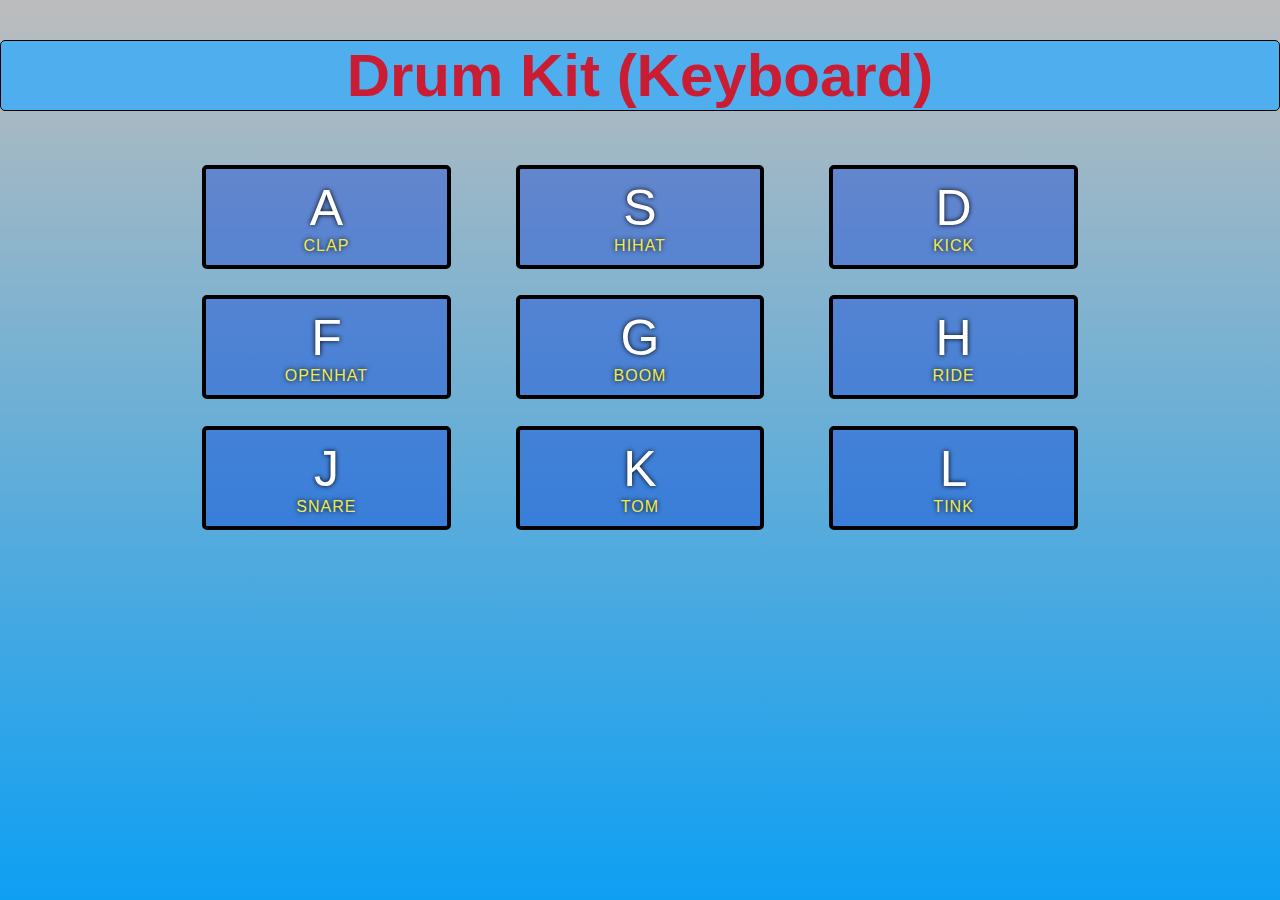
==== index.html @ d4a9aa66 "initial commit" ====
<!DOCTYPE html>
<html>

<head>
	<meta charset="utf-8">
	<meta name="viewport" content="width=device-width">
	<title>Javascript Drum Kit (Keyboard)</title>
	<link href="style.css" rel="stylesheet" type="text/css" />
</head>

<body>
	<div>
		<h1>Drum Kit (Keyboard)</h1>
	</div>
	<div class="container">

		<div data-key="65" class="key">
			<desc>A</desc>
			<span class="sound">clap</span>
      </div>
      <div data-key="83" class="key">
        <desc>S</desc>
        <span class="sound">hihat</span>
      </div>
      <div data-key="68" class="key">
        <desc>D</desc>
        <span class="sound">kick</span>
      </div>
    
      <div data-key="70" class="key">
        <desc>F</desc>
        <span class="sound">openhat</span>
      </div>
      <div data-key="71" class="key">
        <desc>G</desc>
        <span class="sound">boom</span>
      </div>
      <div data-key="72" class="key">
        <desc>H</desc>
        <span class="sound">ride</span>
      </div>
    
      <div data-key="74" class="key">
        <desc>J</desc>
        <span class="sound">snare</span>
      </div>
      <div data-key="75" class="key">
        <desc>K</desc>
        <span class="sound">tom</span>
      </div>
      <div data-key="76" class="key">
        <desc>L</desc>
        <span class="sound">tink</span>
      </div>
    
    <audio data-key="65" src="sounds/clap.wav"></audio>
    <audio data-key="83" src="sounds/hihat.wav"></audio>
    <audio data-key="68" src="sounds/kick.wav"></audio>
    <audio data-key="70" src="sounds/openhat.wav"></audio>
    <audio data-key="71" src="sounds/boom.wav"></audio>
    <audio data-key="72" src="sounds/ride.wav"></audio>
    <audio data-key="74" src="sounds/snare.wav"></audio>
    <audio data-key="75" src="sounds/tom.wav"></audio>
    <audio data-key="76" src="sounds/tink.wav"></audio>

    <script src="https://cdnjs.cloudflare.com/ajax/libs/twitter-bootstrap/4.3.1/js/bootstrap.min.js"></script>
    <script src="script.js"></script></script>
</body>

</html>
---- style.css ----
html {
    font-size: 10px;
    height: 100%;
    background: 
      /* top, transparent red, faked with gradient */ 
      linear-gradient(
        rgba(153, 153, 153, 0.65), 
        rgb(14, 159, 243)
      ),
      /* bottom, image */
      url(http://i.imgur.com/b9r5sEL.jpg) bottom center;
    
    
    background-size: auto 100% ;
    opacity: 29;
    justify-content: center;
  }
  body,html {
    margin: 0;
    padding: 0;
    font-family: sans-serif;
  
  }
  .container {
    display: grid;
    grid-template-columns: 30% 30% 30%;
    grid-template-rows: 30% 30% 30%;
    grid-gap: 5% 5%;
    margin: auto;
    padding-top: 10px;
    width: 70%;
    align-items: center;
  }
  
  h1 {
    text-align: center;
    border: .1rem solid black;
    border-radius: .5rem;
    color: rgb(202, 29, 52);
    align-items: center;
    background: #4faeee;
    font-size: 6em;
  }
  
  h2 {
    text-align: center;
     border: .1rem solid black;
    border-radius: .5rem;
    color: #ffffff;
    align-items: center;
    background: rgb(122, 119, 119);
    font-size: 3em;
    
    
  }
  
  .keys {
    display: flex;
    flex: 1;
    min-height: 100vh;
    align-items: center;
    justify-content: center;
  }
  
  .key {
    border: .4rem solid black;
    border-radius: .5rem;
    margin: 1rem;
    font-size: 1.5rem;
    padding: 1rem .5rem;
    transition: all .07s ease;
    text-align: center;
    color: white;
    background: rgba(13, 60, 214, 0.4);
    text-shadow: 0 0 .5rem black;
  }
  
  .playing {
    transform: scale(1.1);
    border-color: #38967a;
    box-shadow: 0 0 1rem #1a8882;
  }
  
  desc {
    display: block;
    font-size: 5rem;
  }
  
  
  
  .sound {
    font-size: 1.6rem;
    text-transform: uppercase;
    letter-spacing: .1rem;
    color: #eeeb4f;
  }
  
  /* For mobile phones: */
  [class*="col-"] {
    width: 100%;
  }
  
  @media only screen and (min-width: 600px) {
    /* For tablets: */
    .col-s-1 {width: 8.33%;}
    .col-s-2 {width: 16.66%;}
    .col-s-3 {width: 25%;}
    .col-s-4 {width: 33.33%;}
    .col-s-5 {width: 41.66%;}
    .col-s-6 {width: 50%;}
    .col-s-7 {width: 58.33%;}
    .col-s-8 {width: 66.66%;}
    .col-s-9 {width: 75%;}
    .col-s-10 {width: 83.33%;}
    .col-s-11 {width: 91.66%;}
    .col-s-12 {width: 100%;}
  }
  @media only screen and (min-width: 768px) {
    /* For desktop: */
    .col-1 {width: 8.33%;}
    .col-2 {width: 16.66%;}
    .col-3 {width: 25%;}
    .col-4 {width: 33.33%;}
    .col-5 {width: 41.66%;}
    .col-6 {width: 50%;}
    .col-7 {width: 58.33%;}
    .col-8 {width: 66.66%;}
    .col-9 {width: 75%;}
    .col-10 {width: 83.33%;}
    .col-11 {width: 91.66%;}
    .col-12 {width: 100%;}
  }
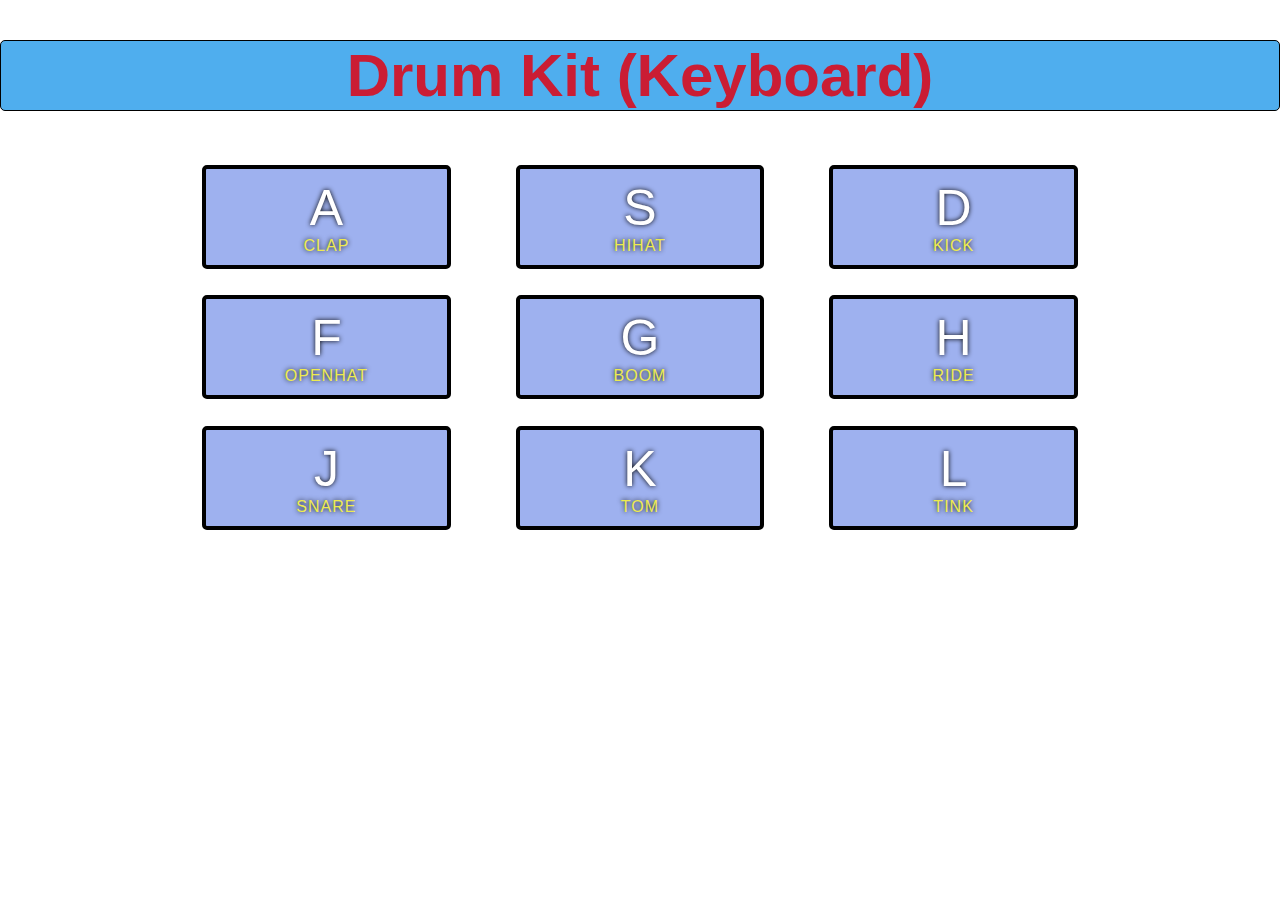
==== commit b8c9b0a2: "updated to include buttons for mobile devices" ====
--- a/index.html
+++ b/index.html
@@ -2,57 +2,63 @@
 <html>
 
 <head>
-	<meta charset="utf-8">
-	<meta name="viewport" content="width=device-width">
-	<title>Javascript Drum Kit (Keyboard)</title>
-	<link href="style.css" rel="stylesheet" type="text/css" />
+  <meta charset="utf-8">
+  <meta name="viewport" content="width=device-width">
+  <title>Javascript Drum Kit (Keyboard)</title>
+
+  <link href="style.css" rel="stylesheet" type="text/css" />
 </head>
 
 <body>
-	<div>
-		<h1>Drum Kit (Keyboard)</h1>
-	</div>
-	<div class="container">
 
-		<div data-key="65" class="key">
-			<desc>A</desc>
-			<span class="sound">clap</span>
-      </div>
-      <div data-key="83" class="key">
-        <desc>S</desc>
-        <span class="sound">hihat</span>
-      </div>
-      <div data-key="68" class="key">
-        <desc>D</desc>
-        <span class="sound">kick</span>
-      </div>
+  <div>
+    <h1>Drum Kit (Keyboard)</h1>
+  </div>
+  <div class="container">
+
     
-      <div data-key="70" class="key">
-        <desc>F</desc>
-        <span class="sound">openhat</span>
-      </div>
-      <div data-key="71" class="key">
-        <desc>G</desc>
-        <span class="sound">boom</span>
-      </div>
-      <div data-key="72" class="key">
-        <desc>H</desc>
-        <span class="sound">ride</span>
-      </div>
-    
-      <div data-key="74" class="key">
-        <desc>J</desc>
-        <span class="sound">snare</span>
-      </div>
-      <div data-key="75" class="key">
-        <desc>K</desc>
-        <span class="sound">tom</span>
-      </div>
-      <div data-key="76" class="key">
-        <desc>L</desc>
-        <span class="sound">tink</span>
-      </div>
-    
+
+    <div data-key="65" class="key">
+      <desc>A</desc>
+      <span class="sound">clap</span>
+    </div>
+
+    <div data-key="83" class="key">
+      <desc>S</desc>
+      <span class="sound">hihat</span>
+    </div>
+
+    <div data-key="68" class="key">
+      <desc>D</desc>
+      <span class="sound">kick</span>
+    </div>
+
+    <div data-key="70" class="key">
+      <desc>F</desc>
+      <span class="sound">openhat</span>
+    </div>
+    <div data-key="71" class="key">
+      <desc>G</desc>
+      <span class="sound">boom</span>
+    </div>
+    <div data-key="72" class="key">
+      <desc>H</desc>
+      <span class="sound">ride</span>
+    </div>
+
+    <div data-key="74" class="key">
+      <desc>J</desc>
+      <span class="sound">snare</span>
+    </div>
+    <div data-key="75" class="key">
+      <desc>K</desc>
+      <span class="sound">tom</span>
+    </div>
+    <div data-key="76" class="key">
+      <desc>L</desc>
+      <span class="sound">tink</span>
+    </div>
+
     <audio data-key="65" src="sounds/clap.wav"></audio>
     <audio data-key="83" src="sounds/hihat.wav"></audio>
     <audio data-key="68" src="sounds/kick.wav"></audio>
@@ -64,7 +70,8 @@
     <audio data-key="76" src="sounds/tink.wav"></audio>
 
     <script src="https://cdnjs.cloudflare.com/ajax/libs/twitter-bootstrap/4.3.1/js/bootstrap.min.js"></script>
-    <script src="script.js"></script></script>
+    <script src="script.js"></script>
+    </script>
 </body>
 
 </html>--- a/style.css
+++ b/style.css
@@ -7,8 +7,7 @@
         rgba(153, 153, 153, 0.65), 
         rgb(14, 159, 243)
       ),
-      /* bottom, image */
-      url(http://i.imgur.com/b9r5sEL.jpg) bottom center;
+     
     
     
     background-size: auto 100% ;
@@ -30,6 +29,7 @@
     padding-top: 10px;
     width: 70%;
     align-items: center;
+    
   }
   
   h1 {
@@ -85,7 +85,10 @@
     display: block;
     font-size: 5rem;
   }
-  
+  button {
+    display: block;
+    font-size: 5rem;
+  }
   
   
   .sound {
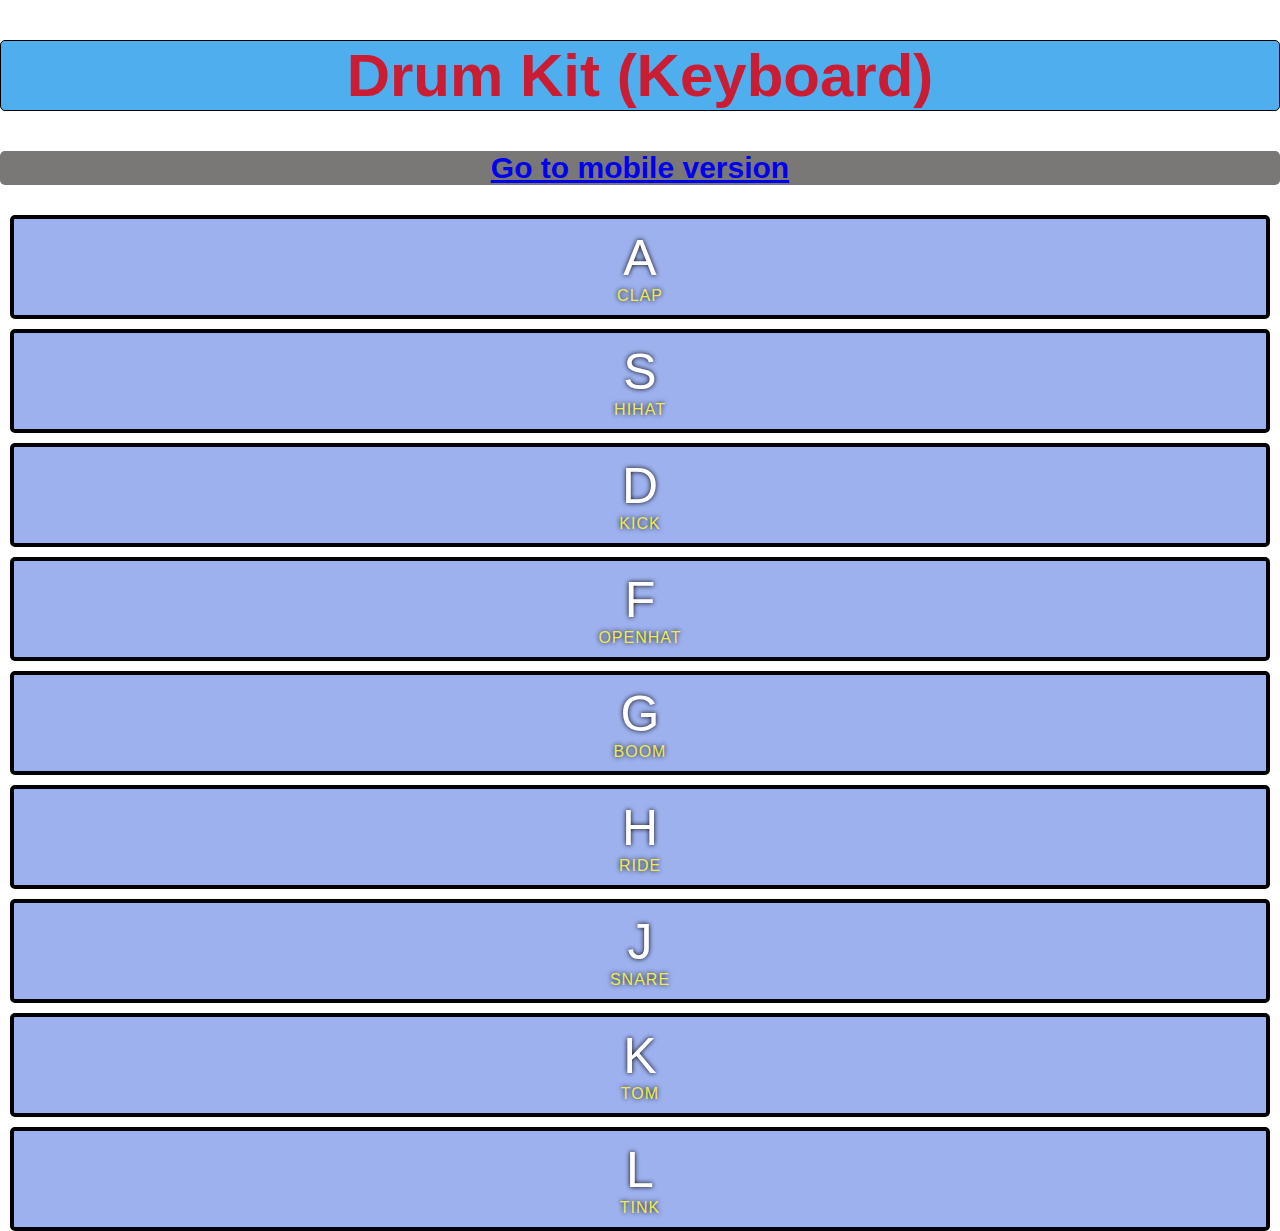
==== commit 92181dc4: "updated mobile page" ====
--- a/index.html
+++ b/index.html
@@ -13,6 +13,7 @@
 
   <div>
     <h1>Drum Kit (Keyboard)</h1>
+    <h3><a href="/mobileDrumkit.html">Go to mobile version</a></h3>
   </div>
   <div class="container">
 
--- a/style.css
+++ b/style.css
@@ -20,17 +20,7 @@
     font-family: sans-serif;
   
   }
-  .container {
-    display: grid;
-    grid-template-columns: 30% 30% 30%;
-    grid-template-rows: 30% 30% 30%;
-    grid-gap: 5% 5%;
-    margin: auto;
-    padding-top: 10px;
-    width: 70%;
-    align-items: center;
-    
-  }
+  
   
   h1 {
     text-align: center;
@@ -44,14 +34,22 @@
   
   h2 {
     text-align: center;
-     border: .1rem solid black;
+    border: .1rem solid black;
     border-radius: .5rem;
     color: #ffffff;
     align-items: center;
     background: rgb(122, 119, 119);
-    font-size: 3em;
-    
-    
+    font-size: 4.5em;    
+  }
+
+  h3 {
+    text-align: center;
+
+    border-radius: .5rem;
+    color: #ffffff;
+    align-items: center;
+    background: rgb(122, 119, 119);
+    font-size: 3em;    
   }
   
   .keys {
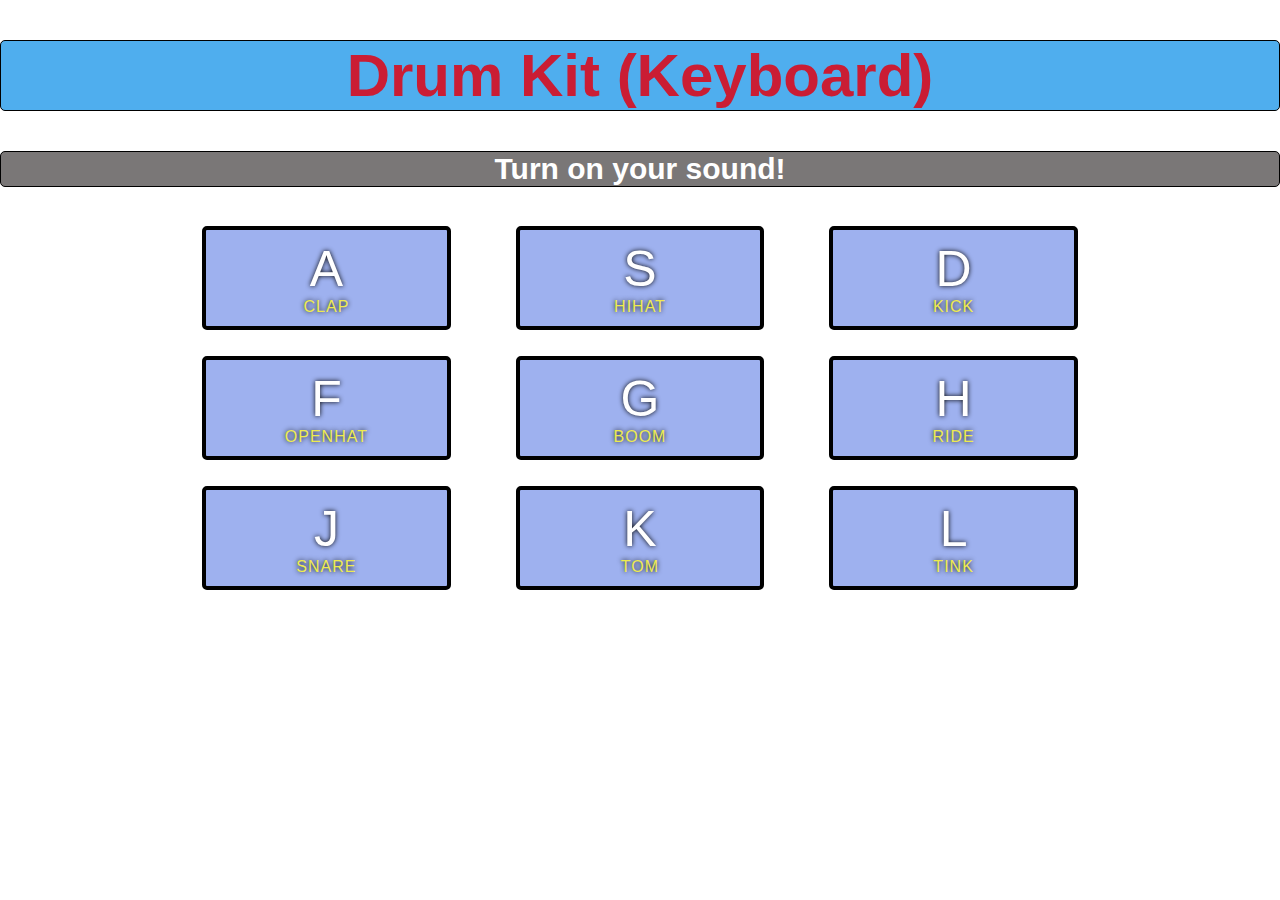
==== commit e6f2eb81: "updated project" ====
--- a/index.html
+++ b/index.html
@@ -13,11 +13,11 @@
 
   <div>
     <h1>Drum Kit (Keyboard)</h1>
-    <h3><a href="/mobileDrumkit.html">Go to mobile version</a></h3>
+    <h2>Turn on your sound!</h2>
   </div>
   <div class="container">
 
-    
+
 
     <div data-key="65" class="key">
       <desc>A</desc>
--- a/style.css
+++ b/style.css
@@ -20,7 +20,17 @@
     font-family: sans-serif;
   
   }
-  
+  .container {
+    display: grid;
+    grid-template-columns: 30% 30% 30%;
+    grid-template-rows: 30% 30% 30%;
+    grid-gap: 5% 5%;
+    margin: auto;
+    padding-top: 10px;
+    width: 70%;
+    align-items: center;
+    
+  }
   
   h1 {
     text-align: center;
@@ -34,22 +44,14 @@
   
   h2 {
     text-align: center;
-    border: .1rem solid black;
+     border: .1rem solid black;
     border-radius: .5rem;
     color: #ffffff;
     align-items: center;
     background: rgb(122, 119, 119);
-    font-size: 4.5em;    
-  }
-
-  h3 {
-    text-align: center;
-
-    border-radius: .5rem;
-    color: #ffffff;
-    align-items: center;
-    background: rgb(122, 119, 119);
-    font-size: 3em;    
+    font-size: 3em;
+    
+    
   }
   
   .keys {
